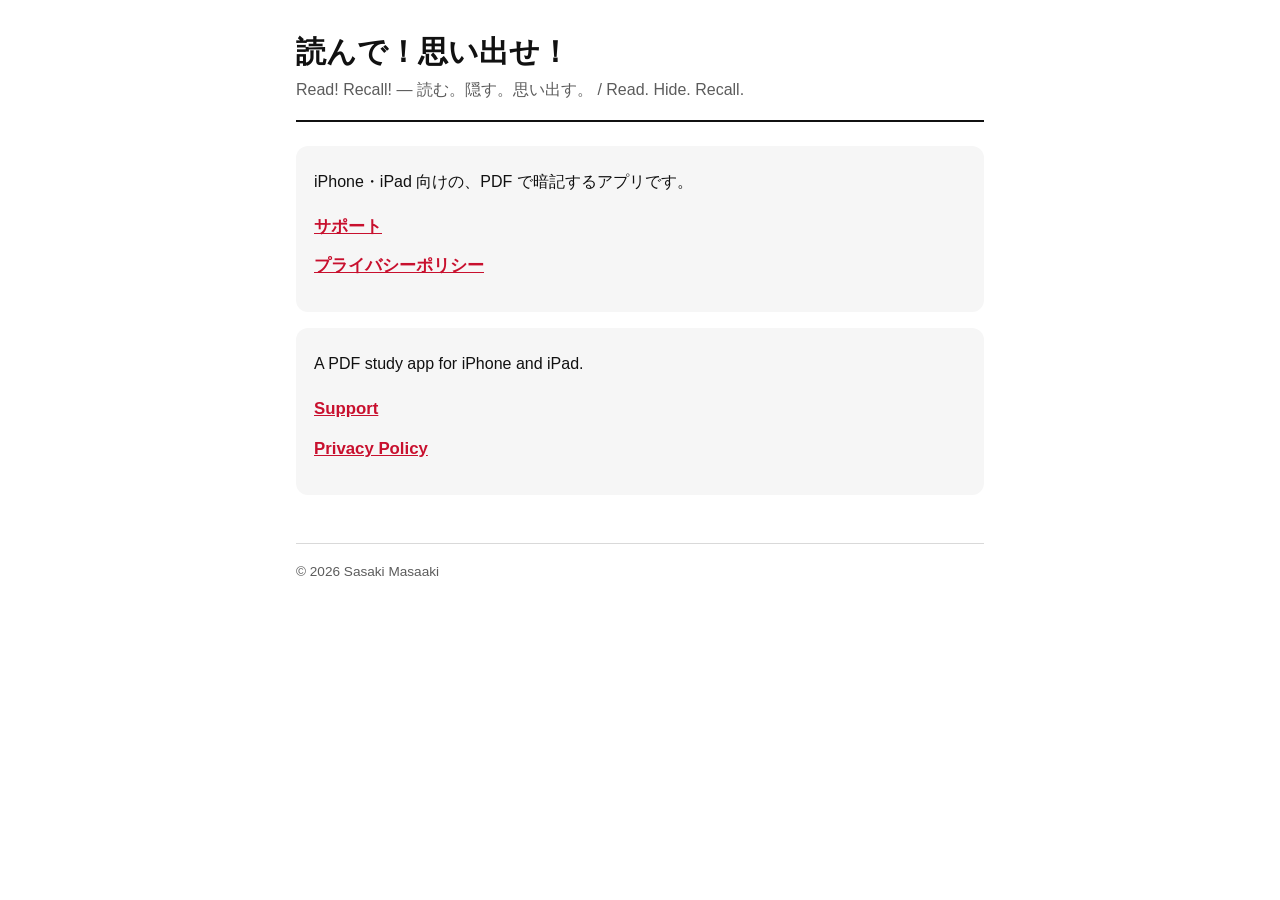
==== index.html @ c276e486 "Add support and privacy policy pages for Read! Recall! (Japanese and English) Co-Authored-By: Claude" ====
<!doctype html>
<html lang="ja">
<head>
<meta charset="utf-8">
<meta name="viewport" content="width=device-width, initial-scale=1">
<title>読んで！思い出せ！ / Read! Recall!</title>
<link rel="stylesheet" href="style.css">
</head>
<body>
<main>
<header>
  <p class="app-name">読んで！思い出せ！</p>
  <p class="app-sub">Read! Recall! — 読む。隠す。思い出す。 / Read. Hide. Recall.</p>
</header>

<div class="card">
  <p>iPhone・iPad 向けの、PDF で暗記するアプリです。</p>
  <ul class="links">
    <li><a href="ja/support.html">サポート</a></li>
    <li><a href="ja/privacy.html">プライバシーポリシー</a></li>
  </ul>
</div>

<div class="card" lang="en">
  <p>A PDF study app for iPhone and iPad.</p>
  <ul class="links">
    <li><a href="en/support.html">Support</a></li>
    <li><a href="en/privacy.html">Privacy Policy</a></li>
  </ul>
</div>

<footer>© 2026 Sasaki Masaaki</footer>
</main>
</body>
</html>
---- style.css ----
:root {
  --bg: #ffffff;
  --text: #111111;
  --muted: #5c5c5c;
  --line: #d9d9d9;
  --accent: #c8102e;
  --card: #f6f6f6;
}
@media (prefers-color-scheme: dark) {
  :root {
    --bg: #121212;
    --text: #f2f2f2;
    --muted: #a8a8a8;
    --line: #333333;
    --accent: #ff5a6e;
    --card: #1c1c1c;
  }
}
* { box-sizing: border-box; }
html { -webkit-text-size-adjust: 100%; }
body {
  margin: 0;
  background: var(--bg);
  color: var(--text);
  font-family: -apple-system, BlinkMacSystemFont, "Hiragino Sans", "Hiragino Kaku Gothic ProN", "Segoe UI", "Noto Sans JP", sans-serif;
  line-height: 1.75;
}
main { max-width: 720px; margin: 0 auto; padding: 32px 16px 64px; }
header { border-bottom: 2px solid var(--text); padding-bottom: 16px; margin-bottom: 24px; }
.app-name { font-size: clamp(1.45rem, 6.2vw, 1.9rem); font-weight: 800; margin: 0; line-height: 1.3; }
.app-sub { color: var(--muted); margin: 4px 0 0; }
.lang { text-align: right; font-size: .9rem; margin: 0 0 8px; }
.lang a, .lang span { margin-left: 8px; }
.lang span { font-weight: 700; }
h1 { font-size: 1.5rem; margin: 32px 0 8px; }
h2 { font-size: 1.15rem; margin: 32px 0 8px; padding-left: 10px; border-left: 4px solid var(--accent); }
h3 { font-size: 1rem; margin: 20px 0 4px; }
p, li { margin: 6px 0; }
ul { padding-left: 1.3em; }
a { color: var(--accent); }
.card { background: var(--card); border-radius: 12px; padding: 16px 18px; margin: 16px 0; }
.links { list-style: none; padding: 0; }
.links li { margin: 10px 0; }
.links a { font-weight: 700; font-size: 1.05rem; }
.date { color: var(--muted); font-size: .9rem; }
footer { border-top: 1px solid var(--line); margin-top: 48px; padding-top: 16px; color: var(--muted); font-size: .85rem; }
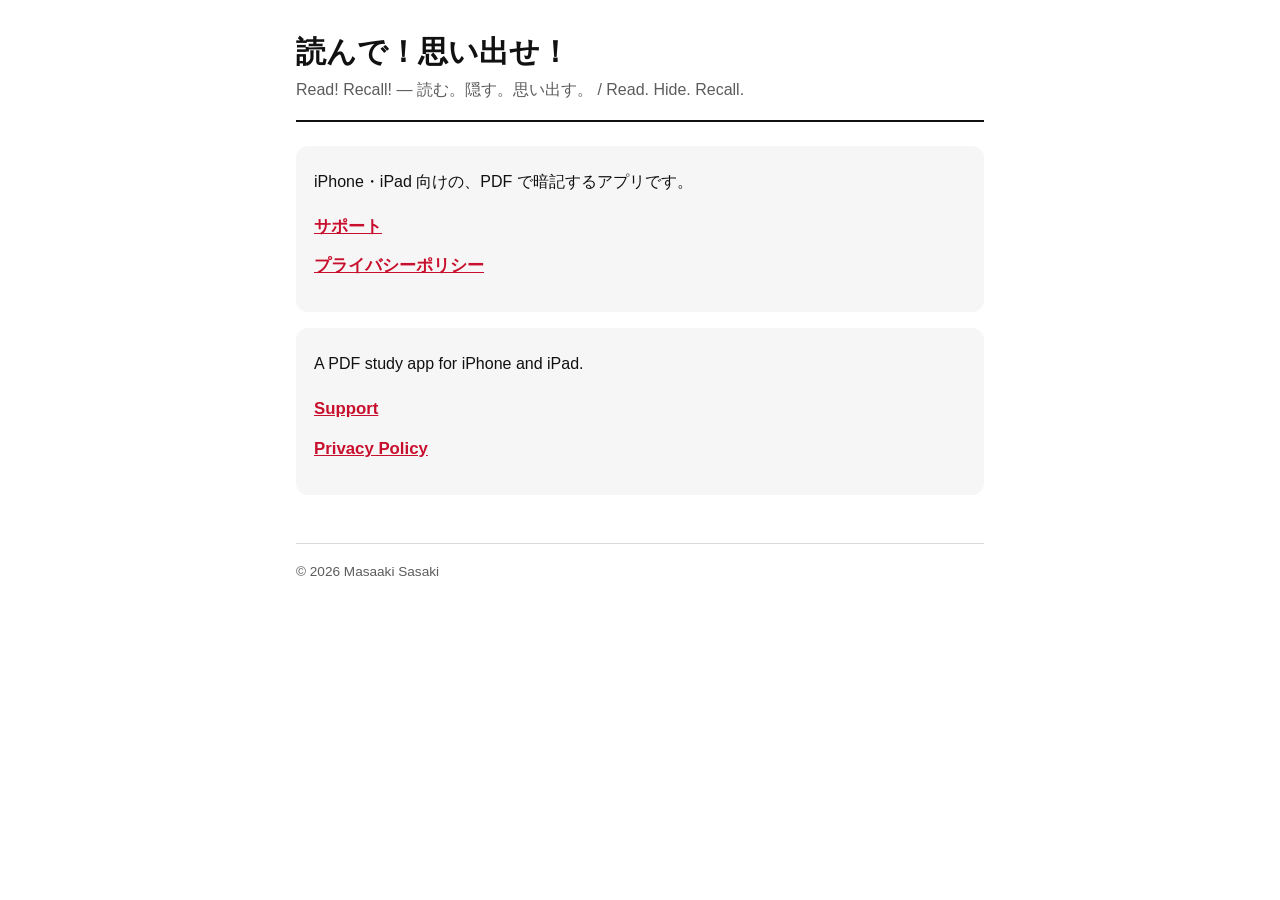
==== commit 07144834: "Write the name as Masaaki Sasaki, matching the App Store seller name Co-Authored-By: Claude Opus 5.5" ====
--- a/index.html
+++ b/index.html
@@ -29,7 +29,7 @@
   </ul>
 </div>
 
-<footer>© 2026 Sasaki Masaaki</footer>
+<footer>© 2026 Masaaki Sasaki</footer>
 </main>
 </body>
 </html>
